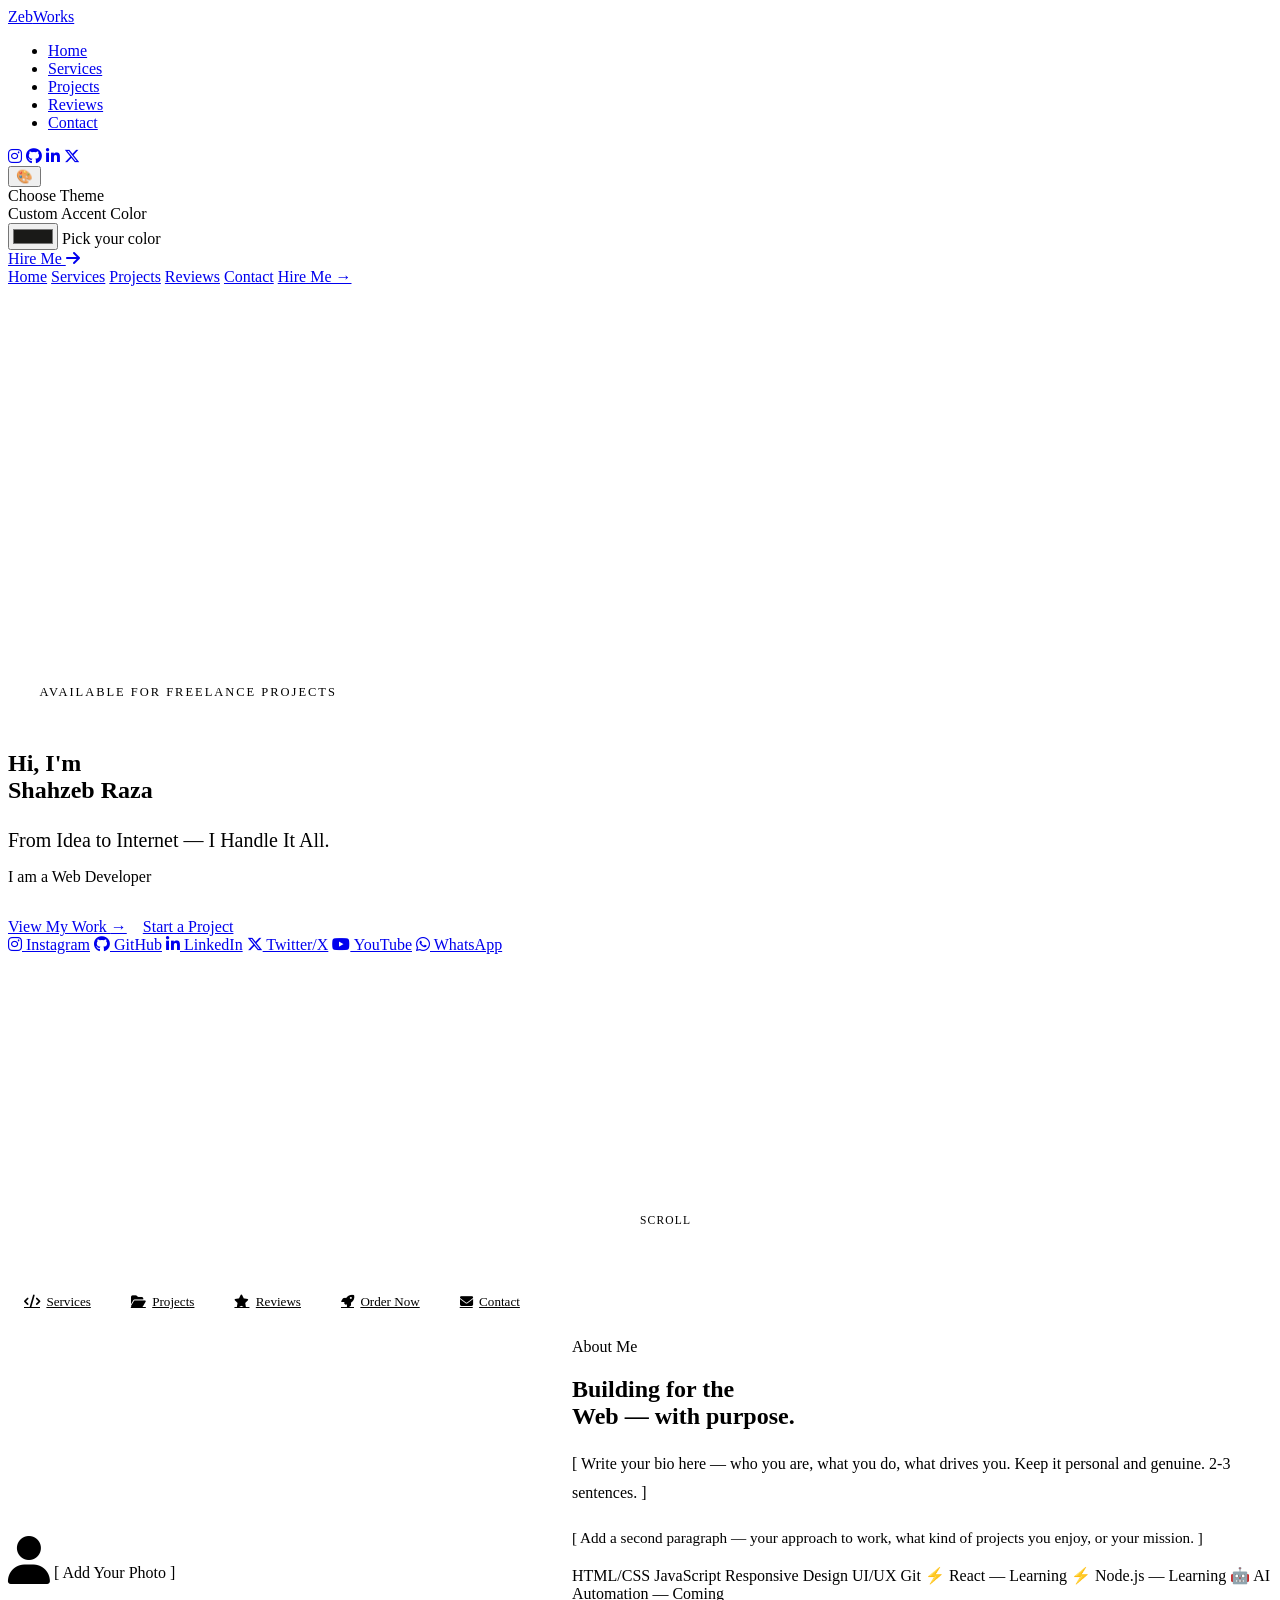
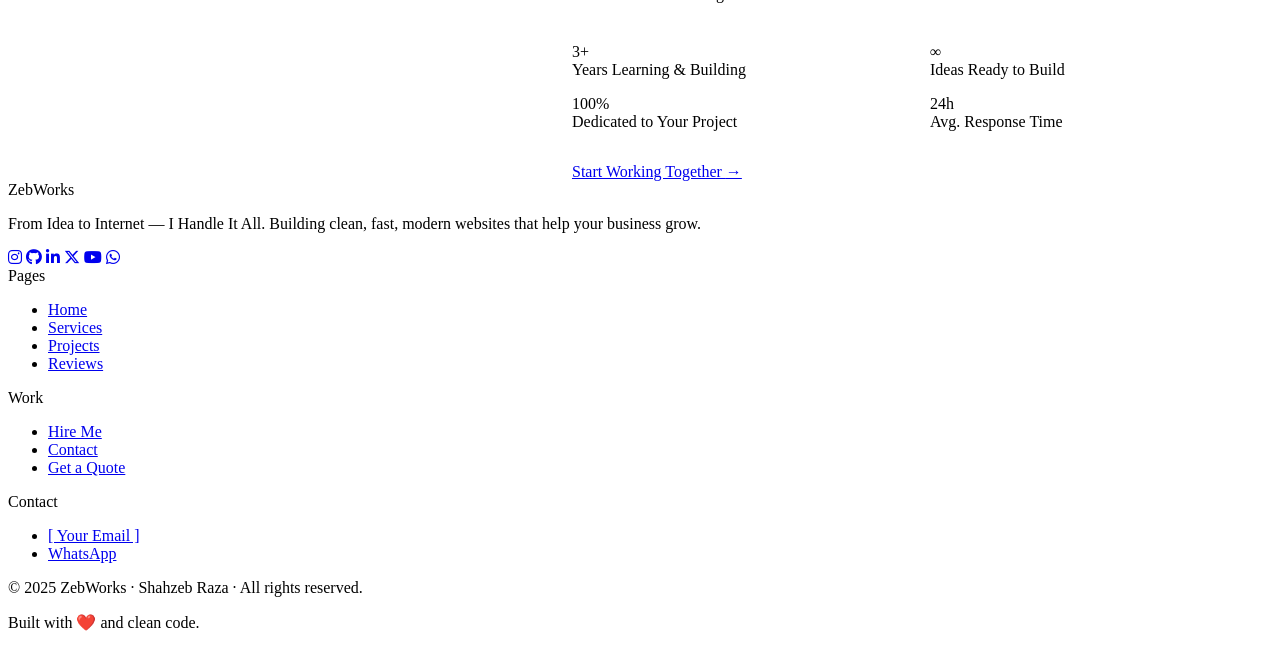
==== index.html @ 0be6f3cd "Add files via upload" ====
<!DOCTYPE html>
<html lang="en" data-theme="slate">
<head>
<meta charset="UTF-8">
<meta name="viewport" content="width=device-width, initial-scale=1.0">
<title>ZebWorks — From Idea to Internet, I Handle It All</title>
<meta name="description" content="Shahzeb Raza — Web Developer based in India. Building clean, modern websites that convert. Available for freelance projects.">
<meta property="og:title" content="ZebWorks — Shahzeb Raza">
<meta property="og:description" content="From Idea to Internet — I Handle It All.">
<meta property="og:type" content="website">
<link rel="icon" href="assets/favicon.ico">
<link rel="stylesheet" href="css/style.css">
<link rel="stylesheet" href="css/components.css">
<!-- Icons -->
<link rel="stylesheet" href="https://cdnjs.cloudflare.com/ajax/libs/font-awesome/6.5.0/css/all.min.css">
<style>
/* ── INDEX-SPECIFIC ── */
.hero {
  min-height: 100vh;
  display: flex;
  align-items: center;
  padding-top: 5rem;
  position: relative;
  overflow: hidden;
}

/* Background mesh */
.hero-mesh {
  position: absolute;
  inset: 0;
  pointer-events: none;
  z-index: 0;
}
.hero-mesh::before {
  content: '';
  position: absolute;
  top: -20%;
  right: -10%;
  width: 60vw;
  height: 60vw;
  border-radius: 50%;
  background: radial-gradient(circle, rgba(var(--accent-rgb),0.08) 0%, transparent 70%);
  animation: float-orb 8s ease-in-out infinite;
}
.hero-mesh::after {
  content: '';
  position: absolute;
  bottom: -10%;
  left: -5%;
  width: 40vw;
  height: 40vw;
  border-radius: 50%;
  background: radial-gradient(circle, rgba(var(--accent-rgb),0.05) 0%, transparent 70%);
  animation: float-orb 11s ease-in-out infinite reverse;
}
@keyframes float-orb {
  0%,100% { transform: translate(0,0) scale(1); }
  50% { transform: translate(2%, 3%) scale(1.05); }
}

.hero-content {
  position: relative;
  z-index: 1;
  max-width: 820px;
}

.hero-eyebrow {
  display: inline-flex;
  align-items: center;
  gap: 0.6rem;
  font-size: 0.78rem;
  font-weight: 500;
  letter-spacing: 0.16em;
  text-transform: uppercase;
  color: var(--accent);
  margin-bottom: 1.5rem;
  padding: 0.4rem 1rem;
  border: 1px solid rgba(var(--accent-rgb),0.2);
  border-radius: 99px;
  background: rgba(var(--accent-rgb),0.05);
  animation: fadeSlideDown 0.7s cubic-bezier(0.4,0,0.2,1) both;
}

.hero-eyebrow-dot {
  width: 6px; height: 6px;
  border-radius: 50%;
  background: var(--accent);
  animation: blink-dot 2s ease-in-out infinite;
}

@keyframes blink-dot {
  0%,100% { opacity: 1; }
  50% { opacity: 0.3; }
}

.hero h1 {
  animation: fadeSlideUp 0.8s cubic-bezier(0.4,0,0.2,1) 0.1s both;
}

.hero-name-accent { color: var(--accent); }

.hero-tagline {
  font-size: clamp(1rem, 2.5vw, 1.25rem);
  color: var(--text2);
  font-weight: 300;
  margin-top: 1.25rem;
  margin-bottom: 0.75rem;
  animation: fadeSlideUp 0.8s cubic-bezier(0.4,0,0.2,1) 0.2s both;
  max-width: 560px;
  line-height: 1.6;
}

.hero-role-wrap {
  animation: fadeSlideUp 0.8s cubic-bezier(0.4,0,0.2,1) 0.3s both;
  margin-bottom: 2rem;
}

.hero-ctas {
  display: flex;
  gap: 1rem;
  flex-wrap: wrap;
  animation: fadeSlideUp 0.8s cubic-bezier(0.4,0,0.2,1) 0.4s both;
}

@keyframes fadeSlideUp {
  from { opacity: 0; transform: translateY(24px); }
  to   { opacity: 1; transform: translateY(0); }
}
@keyframes fadeSlideDown {
  from { opacity: 0; transform: translateY(-16px); }
  to   { opacity: 1; transform: translateY(0); }
}

/* Scroll hint */
.scroll-hint {
  position: absolute;
  bottom: 2.5rem;
  left: 50%;
  transform: translateX(-50%);
  display: flex;
  flex-direction: column;
  align-items: center;
  gap: 0.5rem;
  color: var(--muted);
  font-size: 0.72rem;
  letter-spacing: 0.1em;
  text-transform: uppercase;
  animation: fadeSlideUp 1s 0.8s both;
}
.scroll-line {
  width: 1px;
  height: 40px;
  background: linear-gradient(to bottom, var(--accent), transparent);
  animation: scroll-line 1.5s ease-in-out infinite;
}
@keyframes scroll-line {
  0%   { transform: scaleY(0); transform-origin: top; }
  50%  { transform: scaleY(1); transform-origin: top; }
  100% { transform: scaleY(0); transform-origin: bottom; }
}

/* About grid */
.about-grid {
  display: grid;
  grid-template-columns: 1fr 1.4fr;
  gap: 4rem;
  align-items: center;
}

.about-stats {
  display: grid;
  grid-template-columns: repeat(2, 1fr);
  gap: 1rem;
  margin-top: 2.5rem;
}

/* Quick nav strip */
.quick-links-strip {
  background: var(--bg2);
  border-top: 1px solid var(--border);
  border-bottom: 1px solid var(--border);
  padding: 1.25rem 0;
  overflow-x: auto;
}

.quick-links-inner {
  display: flex;
  gap: 0.5rem;
  align-items: center;
}

.quick-link {
  display: inline-flex;
  align-items: center;
  gap: 0.4rem;
  padding: 0.5rem 1rem;
  border-radius: 99px;
  font-size: 0.82rem;
  color: var(--text2);
  border: 1px solid var(--border);
  background: var(--card);
  white-space: nowrap;
  transition: all var(--transition);
}
.quick-link:hover {
  color: var(--accent);
  border-color: rgba(var(--accent-rgb),0.3);
  background: var(--tag-bg);
}

@media (max-width: 768px) {
  .about-grid { grid-template-columns: 1fr; }
  .about-stats { grid-template-columns: repeat(2,1fr); }
  .hero-ctas { flex-direction: column; }
}
</style>
</head>
<body>

<!-- ═══════════ NAVBAR ═══════════ -->
<nav class="navbar" id="navbar">
  <div class="container nav-inner">
    <a href="index.html" class="nav-logo">Zeb<span>Works</span></a>

    <ul class="nav-links">
      <li><a href="index.html" class="active">Home</a></li>
      <li><a href="services.html">Services</a></li>
      <li><a href="projects.html">Projects</a></li>
      <li><a href="reviews.html">Reviews</a></li>
      <li><a href="contact.html">Contact</a></li>
    </ul>

    <div class="nav-right">
      <div class="nav-socials">
        <!-- ⚠️ Replace # with your actual links -->
        <a href="#" class="nav-social-link" title="Instagram" target="_blank"><i class="fab fa-instagram"></i></a>
        <a href="#" class="nav-social-link" title="GitHub" target="_blank"><i class="fab fa-github"></i></a>
        <a href="#" class="nav-social-link" title="LinkedIn" target="_blank"><i class="fab fa-linkedin-in"></i></a>
        <a href="#" class="nav-social-link" title="Twitter/X" target="_blank"><i class="fab fa-x-twitter"></i></a>
      </div>

      <!-- Theme switcher -->
      <div class="theme-wrap">
        <button class="theme-btn" id="themeBtn" title="Change theme">🎨</button>
        <div class="theme-panel" id="themePanel">
          <div class="theme-panel-title">Choose Theme</div>
          <div class="theme-swatches">
            <div class="swatch active" data-t="slate" title="Slate Light"></div>
            <div class="swatch" data-t="neon-purple" title="Neon Purple"></div>
            <div class="swatch" data-t="cyber-green" title="Cyber Green"></div>
            <div class="swatch" data-t="solar-gold" title="Solar Gold"></div>
            <div class="swatch" data-t="rose-noir" title="Rose Noir"></div>
          </div>
          <div class="custom-color-section">
            <span class="custom-color-label">Custom Accent Color</span>
            <div class="color-inputs">
              <input type="color" class="color-picker" id="accentPicker" value="#1a1a18">
              <span class="color-picker-label">Pick your color</span>
            </div>
          </div>
        </div>
      </div>

      <a href="order.html" class="btn-hire">Hire Me <i class="fas fa-arrow-right"></i></a>

      <!-- Mobile toggle -->
      <div class="nav-toggle" id="navToggle">
        <span></span><span></span><span></span>
      </div>
    </div>
  </div>
</nav>

<!-- Mobile Drawer -->
<div class="nav-drawer" id="navDrawer">
  <a href="index.html">Home</a>
  <a href="services.html">Services</a>
  <a href="projects.html">Projects</a>
  <a href="reviews.html">Reviews</a>
  <a href="contact.html">Contact</a>
  <a href="order.html">Hire Me →</a>
</div>

<!-- ═══════════ HERO ═══════════ -->
<section class="hero page-wrap">
  <div class="hero-mesh"></div>
  <div class="container">
    <div class="hero-content">

      <div class="hero-eyebrow">
        <span class="hero-eyebrow-dot"></span>
        Available for Freelance Projects
      </div>

      <h1 class="display">
        Hi, I'm<br>
        <span class="hero-name-accent">Shahzeb</span> Raza
      </h1>

      <p class="hero-tagline">From Idea to Internet — I Handle It All.</p>

      <div class="hero-role-wrap">
        <div class="hero-role">
          <span>I am a</span>
          <span class="role-cycling" id="roleCycler">Web Developer</span>
        </div>
      </div>

      <div class="hero-ctas">
        <a href="projects.html" class="btn btn-primary">View My Work <span class="arrow">→</span></a>
        <a href="order.html" class="btn btn-outline">Start a Project</a>
      </div>

      <!-- Social pills -->
      <div class="hero-socials">
        <a href="#" class="hero-social" target="_blank"><i class="fab fa-instagram"></i> Instagram</a>
        <a href="#" class="hero-social" target="_blank"><i class="fab fa-github"></i> GitHub</a>
        <a href="#" class="hero-social" target="_blank"><i class="fab fa-linkedin-in"></i> LinkedIn</a>
        <a href="#" class="hero-social" target="_blank"><i class="fab fa-x-twitter"></i> Twitter/X</a>
        <a href="#" class="hero-social" target="_blank"><i class="fab fa-youtube"></i> YouTube</a>
        <a href="https://wa.me/[YOUR_WHATSAPP]" class="hero-social" target="_blank"><i class="fab fa-whatsapp"></i> WhatsApp</a>
      </div>
    </div>
  </div>

  <div class="scroll-hint">
    <div class="scroll-line"></div>
    Scroll
  </div>
</section>

<!-- Quick nav strip -->
<div class="quick-links-strip">
  <div class="container">
    <div class="quick-links-inner">
      <a href="services.html" class="quick-link"><i class="fas fa-code"></i> Services</a>
      <a href="projects.html" class="quick-link"><i class="fas fa-folder-open"></i> Projects</a>
      <a href="reviews.html" class="quick-link"><i class="fas fa-star"></i> Reviews</a>
      <a href="order.html" class="quick-link"><i class="fas fa-rocket"></i> Order Now</a>
      <a href="contact.html" class="quick-link"><i class="fas fa-envelope"></i> Contact</a>
    </div>
  </div>
</div>

<!-- ═══════════ ABOUT ═══════════ -->
<section class="section" id="about">
  <div class="container">
    <div class="about-grid">

      <!-- Photo -->
      <div class="reveal">
        <div class="about-photo-wrap">
          <!-- ⚠️ Replace with your actual photo: <img src="assets/photo.jpg" alt="Shahzeb Raza"> -->
          <div class="about-photo-placeholder">
            <i class="fas fa-user" style="font-size:3rem;color:var(--muted);"></i>
            <span class="placeholder">[ Add Your Photo ]</span>
          </div>
        </div>
      </div>

      <!-- Content -->
      <div>
        <div class="section-label reveal">About Me</div>

        <h2 class="heading-xl reveal reveal-d1">
          Building for the<br>Web — <span style="color:var(--accent)">with purpose.</span>
        </h2>

        <p class="reveal reveal-d2" style="margin-top:1.25rem;font-size:1rem;line-height:1.8;">
          <!-- ⚠️ Replace with your actual bio -->
          <span class="placeholder">[ Write your bio here — who you are, what you do, what drives you. Keep it personal and genuine. 2-3 sentences. ]</span>
        </p>

        <p class="reveal reveal-d3" style="margin-top:1rem;font-size:0.95rem;line-height:1.8;">
          <span class="placeholder">[ Add a second paragraph — your approach to work, what kind of projects you enjoy, or your mission. ]</span>
        </p>

        <!-- Skills -->
        <div class="skills-wrap reveal reveal-d4">
          <span class="tag">HTML/CSS</span>
          <span class="tag">JavaScript</span>
          <span class="tag">Responsive Design</span>
          <span class="tag">UI/UX</span>
          <span class="tag">Git</span>
          <span class="tag tag-coming-soon">⚡ React — Learning</span>
          <span class="tag tag-coming-soon">⚡ Node.js — Learning</span>
          <span class="tag tag-coming-soon">🤖 AI Automation — Coming</span>
        </div>

        <!-- Stats -->
        <div class="about-stats reveal reveal-d5">
          <div class="stat-card">
            <div class="stat-number">3+</div>
            <div class="stat-label">Years Learning & Building</div>
          </div>
          <div class="stat-card">
            <div class="stat-number">∞</div>
            <div class="stat-label">Ideas Ready to Build</div>
          </div>
          <div class="stat-card">
            <div class="stat-number">100%</div>
            <div class="stat-label">Dedicated to Your Project</div>
          </div>
          <div class="stat-card">
            <div class="stat-number">24h</div>
            <div class="stat-label">Avg. Response Time</div>
          </div>
        </div>

        <div style="margin-top:2rem;" class="reveal">
          <a href="order.html" class="btn btn-primary">Start Working Together <span class="arrow">→</span></a>
        </div>
      </div>
    </div>
  </div>
</section>

<!-- ═══════════ FOOTER ═══════════ -->
<footer class="footer">
  <div class="container">
    <div class="footer-grid">
      <div>
        <div class="footer-brand-name">Zeb<span>Works</span></div>
        <p class="footer-desc">From Idea to Internet — I Handle It All. Building clean, fast, modern websites that help your business grow.</p>
        <div class="footer-socials">
          <a href="#" class="footer-social" target="_blank" title="Instagram"><i class="fab fa-instagram"></i></a>
          <a href="#" class="footer-social" target="_blank" title="GitHub"><i class="fab fa-github"></i></a>
          <a href="#" class="footer-social" target="_blank" title="LinkedIn"><i class="fab fa-linkedin-in"></i></a>
          <a href="#" class="footer-social" target="_blank" title="Twitter/X"><i class="fab fa-x-twitter"></i></a>
          <a href="#" class="footer-social" target="_blank" title="YouTube"><i class="fab fa-youtube"></i></a>
          <a href="https://wa.me/[YOUR_WHATSAPP]" class="footer-social" target="_blank" title="WhatsApp"><i class="fab fa-whatsapp"></i></a>
        </div>
      </div>
      <div>
        <div class="footer-col-title">Pages</div>
        <ul class="footer-links">
          <li><a href="index.html">Home</a></li>
          <li><a href="services.html">Services</a></li>
          <li><a href="projects.html">Projects</a></li>
          <li><a href="reviews.html">Reviews</a></li>
        </ul>
      </div>
      <div>
        <div class="footer-col-title">Work</div>
        <ul class="footer-links">
          <li><a href="order.html">Hire Me</a></li>
          <li><a href="contact.html">Contact</a></li>
          <li><a href="order.html">Get a Quote</a></li>
        </ul>
      </div>
      <div>
        <div class="footer-col-title">Contact</div>
        <ul class="footer-links">
          <!-- ⚠️ Replace placeholders -->
          <li><a href="mailto:[YOUR_EMAIL]">[ Your Email ]</a></li>
          <li><a href="https://wa.me/[YOUR_WHATSAPP]" target="_blank">WhatsApp</a></li>
        </ul>
      </div>
    </div>
    <div class="footer-bottom">
      <p class="footer-copy">© 2025 ZebWorks · Shahzeb Raza · All rights reserved.</p>
      <p class="footer-copy">Built with ❤️ and clean code.</p>
    </div>
  </div>
</footer>

<script src="js/theme.js"></script>
</body>
</html>
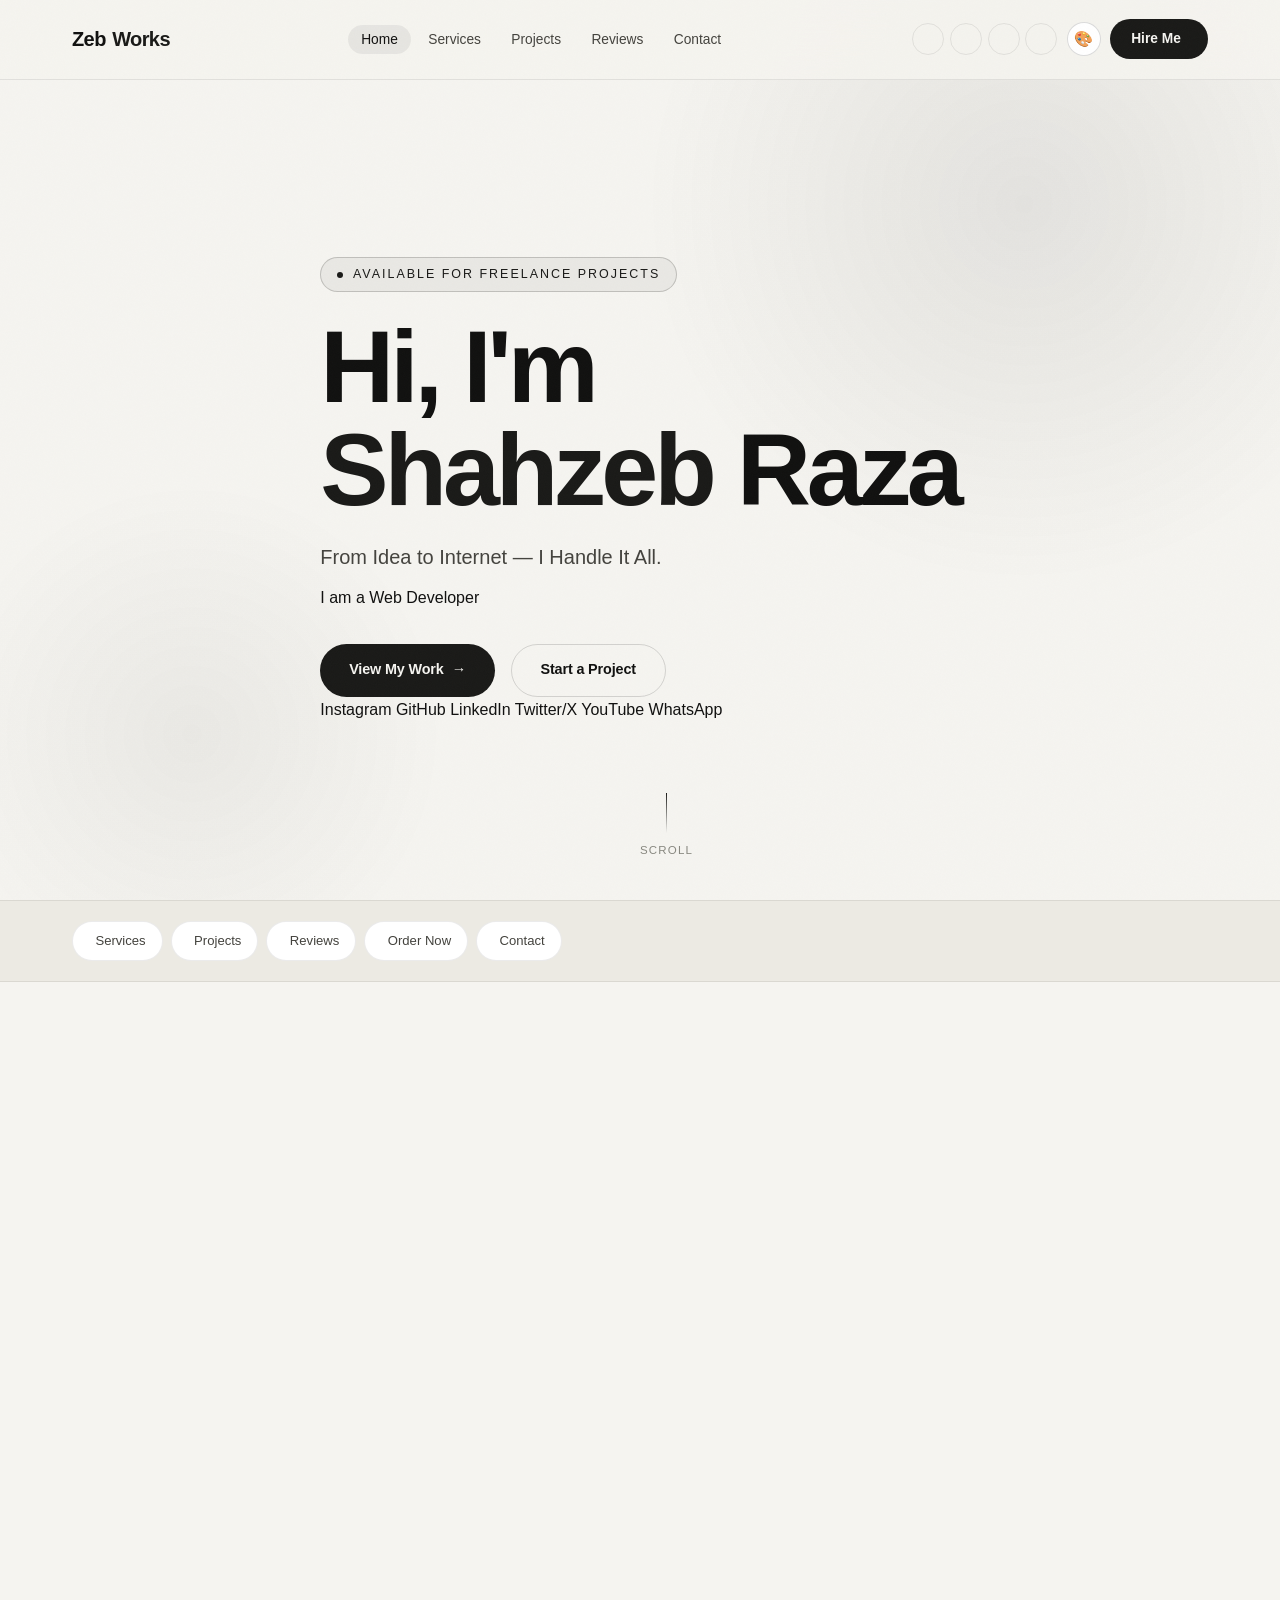
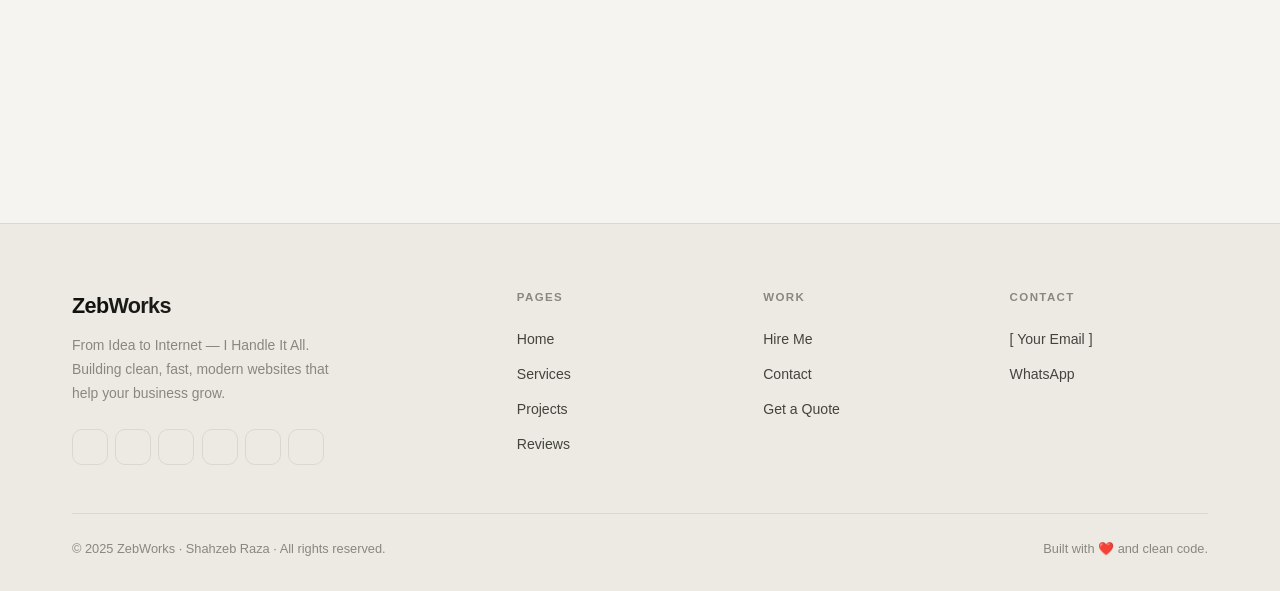
==== commit dcf1fb20: "changed css file name" ====
--- a/index.html
+++ b/index.html
@@ -12,7 +12,7 @@
 <link rel="stylesheet" href="css/style.css">
 <link rel="stylesheet" href="css/components.css">
 <!-- Icons -->
-<link rel="stylesheet" href="https://cdnjs.cloudflare.com/ajax/libs/font-awesome/6.5.0/css/all.min.css">
+<link rel="stylesheet" href="style.css">
 <style>
 /* ── INDEX-SPECIFIC ── */
 .hero {
--- a/style.css
+++ b/style.css
@@ -0,0 +1,365 @@
+@import url('https://fonts.googleapis.com/css2?family=Syne:wght@400;600;700;800&family=DM+Sans:ital,wght@0,300;0,400;0,500;1,300&display=swap');
+
+/* ============================================================
+   THEME SYSTEM
+   ============================================================ */
+:root {
+  --bg:#f5f4f0; --bg2:#eceae3; --bg3:#e2e0d8; --card:#ffffff;
+  --border:rgba(0,0,0,0.08); --border2:rgba(0,0,0,0.14);
+  --text:#111110; --text2:#44433e; --muted:#888880;
+  --accent:#1a1a18; --accent2:#3d3d38; --accent-rgb:26,26,24;
+  --glow:rgba(26,26,24,0.12); --tag-bg:rgba(0,0,0,0.06);
+  --nav-bg:rgba(245,244,240,0.88); --star:#e8a020;
+  --font-head:'Syne',sans-serif; --font-body:'DM Sans',sans-serif;
+  --radius:14px; --radius-lg:24px;
+  --transition:0.35s cubic-bezier(0.4,0,0.2,1);
+}
+[data-theme="neon-purple"]{
+  --bg:#08080f;--bg2:#0f0f1a;--bg3:#141422;--card:#111121;
+  --border:rgba(160,120,255,0.1);--border2:rgba(160,120,255,0.2);
+  --text:#f0eeff;--text2:#b8b0d8;--muted:#6860a0;
+  --accent:#a078ff;--accent2:#c8a0ff;--accent-rgb:160,120,255;
+  --glow:rgba(160,120,255,0.22);--tag-bg:rgba(160,120,255,0.1);
+  --nav-bg:rgba(8,8,15,0.88);
+}
+[data-theme="cyber-green"]{
+  --bg:#030d09;--bg2:#061409;--bg3:#0a1e10;--card:#081a0e;
+  --border:rgba(0,220,120,0.1);--border2:rgba(0,220,120,0.2);
+  --text:#e0fff0;--text2:#90d8b0;--muted:#407858;
+  --accent:#00dc78;--accent2:#00ffaa;--accent-rgb:0,220,120;
+  --glow:rgba(0,220,120,0.18);--tag-bg:rgba(0,220,120,0.08);
+  --nav-bg:rgba(3,13,9,0.9);
+}
+[data-theme="solar-gold"]{
+  --bg:#0d0800;--bg2:#160f00;--bg3:#1e1500;--card:#1a1000;
+  --border:rgba(255,175,0,0.1);--border2:rgba(255,175,0,0.2);
+  --text:#fff8e0;--text2:#d8c080;--muted:#806838;
+  --accent:#ffaf00;--accent2:#ffd060;--accent-rgb:255,175,0;
+  --glow:rgba(255,175,0,0.18);--tag-bg:rgba(255,175,0,0.08);
+  --nav-bg:rgba(13,8,0,0.9);
+}
+[data-theme="rose-noir"]{
+  --bg:#0d0008;--bg2:#160010;--bg3:#1e0018;--card:#180010;
+  --border:rgba(255,60,160,0.1);--border2:rgba(255,60,160,0.2);
+  --text:#ffe8f8;--text2:#d890c0;--muted:#804870;
+  --accent:#ff3ca0;--accent2:#ff80c8;--accent-rgb:255,60,160;
+  --glow:rgba(255,60,160,0.18);--tag-bg:rgba(255,60,160,0.08);
+  --nav-bg:rgba(13,0,8,0.9);
+}
+
+/* ============================================================
+   RESET
+   ============================================================ */
+*,*::before,*::after{box-sizing:border-box;margin:0;padding:0;}
+html{scroll-behavior:smooth;}
+body{
+  font-family:var(--font-body);
+  background:var(--bg);color:var(--text);
+  line-height:1.65;overflow-x:hidden;
+  transition:background var(--transition),color var(--transition);
+}
+::selection{background:rgba(var(--accent-rgb),0.22);color:var(--text);}
+::-webkit-scrollbar{width:5px;}
+::-webkit-scrollbar-track{background:var(--bg2);}
+::-webkit-scrollbar-thumb{background:var(--accent);border-radius:99px;}
+a{text-decoration:none;color:inherit;}
+img{max-width:100%;display:block;}
+
+/* ============================================================
+   TYPOGRAPHY
+   ============================================================ */
+h1,h2,h3,h4,h5{
+  font-family:var(--font-head);font-weight:700;
+  line-height:1.12;letter-spacing:-0.025em;color:var(--text);
+}
+.display{
+  font-size:clamp(3.2rem,8vw,7.5rem);
+  font-weight:800;line-height:1.0;letter-spacing:-0.04em;
+}
+.heading-xl{font-size:clamp(2rem,5vw,4rem);}
+.heading-lg{font-size:clamp(1.5rem,3vw,2.5rem);}
+.heading-md{font-size:clamp(1.1rem,2vw,1.6rem);}
+p{color:var(--text2);font-weight:300;}
+
+/* ============================================================
+   LAYOUT
+   ============================================================ */
+.container{max-width:1200px;margin:0 auto;padding:0 2rem;}
+.section{padding:7rem 0;position:relative;}
+.section-label{
+  font-size:0.7rem;font-weight:500;letter-spacing:0.2em;
+  text-transform:uppercase;color:var(--accent);
+  margin-bottom:1rem;display:flex;align-items:center;gap:0.75rem;
+}
+.section-label::before{
+  content:'';width:2rem;height:1px;background:var(--accent);flex-shrink:0;
+}
+.grid-2{display:grid;grid-template-columns:repeat(2,1fr);gap:1.5rem;}
+.grid-3{display:grid;grid-template-columns:repeat(3,1fr);gap:1.5rem;}
+.grid-4{display:grid;grid-template-columns:repeat(4,1fr);gap:1.5rem;}
+
+/* ============================================================
+   NAVBAR
+   ============================================================ */
+.navbar{
+  position:fixed;top:0;left:0;right:0;z-index:1000;
+  padding:1.2rem 0;
+  background:var(--nav-bg);
+  backdrop-filter:blur(20px) saturate(180%);
+  -webkit-backdrop-filter:blur(20px) saturate(180%);
+  border-bottom:1px solid var(--border);
+  transition:all var(--transition);
+}
+.navbar.scrolled{padding:0.85rem 0;box-shadow:0 4px 40px rgba(0,0,0,0.07);}
+.nav-inner{display:flex;align-items:center;justify-content:space-between;gap:1.5rem;}
+.nav-logo{
+  font-family:var(--font-head);font-weight:800;font-size:1.25rem;
+  letter-spacing:-0.03em;display:flex;align-items:center;gap:0.4rem;
+}
+.nav-logo span{color:var(--accent);}
+.nav-links{display:flex;align-items:center;gap:0.2rem;list-style:none;}
+.nav-links a{
+  font-size:0.86rem;color:var(--text2);padding:0.45rem 0.85rem;
+  border-radius:99px;transition:all var(--transition);
+}
+.nav-links a:hover,.nav-links a.active{
+  color:var(--text);background:var(--tag-bg);
+}
+.nav-right{display:flex;align-items:center;gap:0.6rem;}
+.nav-socials{display:flex;align-items:center;gap:0.35rem;}
+.nav-social-link{
+  width:32px;height:32px;border-radius:99px;
+  border:1px solid var(--border);
+  display:flex;align-items:center;justify-content:center;
+  color:var(--muted);font-size:0.82rem;transition:all var(--transition);
+}
+.nav-social-link:hover{
+  border-color:var(--accent);color:var(--accent);
+  background:var(--tag-bg);transform:translateY(-2px);
+}
+
+/* Theme button + panel */
+.theme-wrap{position:relative;}
+.theme-btn{
+  width:34px;height:34px;border-radius:99px;
+  border:1px solid var(--border2);background:var(--card);
+  color:var(--text2);cursor:pointer;
+  display:flex;align-items:center;justify-content:center;
+  font-size:0.95rem;transition:all var(--transition);
+}
+.theme-btn:hover{border-color:var(--accent);color:var(--accent);transform:rotate(25deg);}
+.theme-panel{
+  position:absolute;top:calc(100% + 0.7rem);right:0;
+  background:var(--card);border:1px solid var(--border2);
+  border-radius:var(--radius);padding:1.2rem;width:260px;
+  box-shadow:0 20px 60px rgba(0,0,0,0.12);
+  opacity:0;visibility:hidden;transform:translateY(-8px);
+  transition:all 0.25s cubic-bezier(0.4,0,0.2,1);z-index:999;
+}
+.theme-panel.open{opacity:1;visibility:visible;transform:translateY(0);}
+.theme-panel-title{
+  font-size:0.7rem;font-weight:500;letter-spacing:0.14em;
+  text-transform:uppercase;color:var(--muted);margin-bottom:0.85rem;
+}
+.theme-swatches{display:flex;gap:0.5rem;margin-bottom:1rem;flex-wrap:wrap;}
+.swatch{
+  width:34px;height:34px;border-radius:99px;
+  border:2.5px solid transparent;cursor:pointer;
+  transition:all 0.2s;
+}
+.swatch:hover,.swatch.active{border-color:var(--text);transform:scale(1.12);}
+.swatch[data-t="slate"]{background:linear-gradient(135deg,#f5f4f0 50%,#1a1a18 50%);}
+.swatch[data-t="neon-purple"]{background:linear-gradient(135deg,#08080f 50%,#a078ff 50%);}
+.swatch[data-t="cyber-green"]{background:linear-gradient(135deg,#030d09 50%,#00dc78 50%);}
+.swatch[data-t="solar-gold"]{background:linear-gradient(135deg,#0d0800 50%,#ffaf00 50%);}
+.swatch[data-t="rose-noir"]{background:linear-gradient(135deg,#0d0008 50%,#ff3ca0 50%);}
+.custom-color-label{font-size:0.78rem;color:var(--muted);margin-bottom:0.5rem;display:block;}
+.color-inputs{display:flex;align-items:center;gap:0.6rem;}
+.color-picker{
+  width:38px;height:34px;border:1px solid var(--border2);
+  border-radius:8px;background:none;cursor:pointer;padding:2px;
+}
+.color-picker-label{font-size:0.82rem;color:var(--text2);}
+
+/* Hire me */
+.btn-hire{
+  font-family:var(--font-head);font-size:0.86rem;font-weight:600;
+  padding:0.55rem 1.3rem;border-radius:99px;
+  background:var(--accent);color:var(--bg);border:none;cursor:pointer;
+  transition:all var(--transition);white-space:nowrap;
+  display:inline-flex;align-items:center;gap:0.4rem;
+}
+.btn-hire:hover{transform:translateY(-2px);box-shadow:0 8px 28px var(--glow);}
+
+/* Mobile nav */
+.nav-toggle{display:none;flex-direction:column;gap:5px;cursor:pointer;padding:4px;}
+.nav-toggle span{width:22px;height:2px;background:var(--text);border-radius:2px;transition:all 0.3s;}
+.nav-drawer{
+  position:fixed;inset:0;z-index:998;background:var(--bg);
+  padding:6rem 2rem 2rem;display:flex;flex-direction:column;gap:0.5rem;
+  transform:translateX(100%);transition:transform 0.4s cubic-bezier(0.4,0,0.2,1);
+}
+.nav-drawer.open{transform:translateX(0);}
+.nav-drawer a{
+  font-family:var(--font-head);font-size:2rem;font-weight:700;
+  color:var(--text);padding:0.5rem 0;border-bottom:1px solid var(--border);
+  transition:color 0.2s;
+}
+.nav-drawer a:hover{color:var(--accent);}
+
+/* ============================================================
+   BUTTONS
+   ============================================================ */
+.btn{
+  display:inline-flex;align-items:center;gap:0.5rem;
+  font-family:var(--font-head);font-size:0.9rem;font-weight:600;
+  padding:0.85rem 1.8rem;border-radius:99px;border:none;
+  cursor:pointer;transition:all var(--transition);letter-spacing:-0.01em;
+}
+.btn-primary{background:var(--accent);color:var(--bg);}
+.btn-primary:hover{transform:translateY(-3px);box-shadow:0 12px 40px var(--glow);}
+.btn-outline{background:transparent;color:var(--text);border:1px solid var(--border2);}
+.btn-outline:hover{background:var(--tag-bg);border-color:var(--accent);color:var(--accent);transform:translateY(-2px);}
+.btn-ghost{background:transparent;color:var(--accent);padding-left:0;padding-right:0;}
+.btn-ghost .arrow{display:inline-block;transition:transform 0.2s;}
+.btn-ghost:hover .arrow{transform:translateX(5px);}
+
+/* ============================================================
+   CARDS
+   ============================================================ */
+.card{
+  background:var(--card);border:1px solid var(--border);
+  border-radius:var(--radius-lg);padding:2rem;
+  transition:all var(--transition);position:relative;overflow:hidden;
+}
+.card::before{
+  content:'';position:absolute;inset:0;
+  background:radial-gradient(circle at 50% 0%,rgba(var(--accent-rgb),0.06),transparent 65%);
+  opacity:0;transition:opacity var(--transition);
+}
+.card:hover{
+  border-color:var(--border2);transform:translateY(-5px);
+  box-shadow:0 20px 60px rgba(0,0,0,0.07),0 0 0 1px var(--border2);
+}
+.card:hover::before{opacity:1;}
+
+/* ============================================================
+   TAGS / BADGES
+   ============================================================ */
+.tag{
+  display:inline-flex;align-items:center;gap:0.35rem;
+  font-size:0.75rem;font-weight:500;padding:0.28rem 0.75rem;
+  border-radius:99px;background:var(--tag-bg);
+  color:var(--accent);border:1px solid rgba(var(--accent-rgb),0.15);
+}
+.tag-coming-soon{animation:pulse-badge 2s ease-in-out infinite;}
+@keyframes pulse-badge{0%,100%{opacity:1;}50%{opacity:0.55};}
+
+/* ============================================================
+   STARS
+   ============================================================ */
+.stars{display:flex;gap:2px;color:var(--star);font-size:0.9rem;}
+
+/* ============================================================
+   PLACEHOLDER SYSTEM
+   ============================================================ */
+.placeholder{
+  background:repeating-linear-gradient(
+    -45deg,rgba(var(--accent-rgb),0.04),rgba(var(--accent-rgb),0.04) 4px,
+    transparent 4px,transparent 12px);
+  border:1.5px dashed rgba(var(--accent-rgb),0.28);
+  border-radius:8px;padding:0.3rem 0.65rem;
+  color:var(--muted);font-style:italic;font-size:0.87em;
+  cursor:pointer;transition:all 0.2s;display:inline-block;
+}
+.placeholder:hover{background:rgba(var(--accent-rgb),0.07);border-color:var(--accent);color:var(--accent);}
+.placeholder-block{
+  min-height:160px;display:flex;align-items:center;
+  justify-content:center;flex-direction:column;gap:0.6rem;
+  border-radius:var(--radius);
+  background:repeating-linear-gradient(
+    -45deg,rgba(var(--accent-rgb),0.03),rgba(var(--accent-rgb),0.03) 4px,
+    transparent 4px,transparent 12px);
+  border:1.5px dashed rgba(var(--accent-rgb),0.22);
+  color:var(--muted);font-size:0.9rem;
+}
+
+/* ============================================================
+   SCROLL REVEAL
+   ============================================================ */
+.reveal{
+  opacity:0;transform:translateY(28px);
+  transition:opacity 0.7s cubic-bezier(0.4,0,0.2,1),
+             transform 0.7s cubic-bezier(0.4,0,0.2,1);
+}
+.reveal.visible{opacity:1;transform:translateY(0);}
+.reveal-d1{transition-delay:0.1s;} .reveal-d2{transition-delay:0.2s;}
+.reveal-d3{transition-delay:0.3s;} .reveal-d4{transition-delay:0.4s;}
+.reveal-d5{transition-delay:0.5s;}
+
+/* Page enter */
+.page-wrap{animation:pageIn 0.5s cubic-bezier(0.4,0,0.2,1) both;}
+@keyframes pageIn{from{opacity:0;transform:translateY(20px);}to{opacity:1;transform:translateY(0);}}
+
+/* Noise texture overlay */
+body::after{
+  content:'';position:fixed;inset:0;pointer-events:none;z-index:9999;
+  opacity:0.022;
+  background-image:url("data:image/svg+xml,%3Csvg viewBox='0 0 256 256' xmlns='http://www.w3.org/2000/svg'%3E%3Cfilter id='n'%3E%3CfeTurbulence type='fractalNoise' baseFrequency='0.85' numOctaves='4' stitchTiles='stitch'/%3E%3C/filter%3E%3Crect width='100%25' height='100%25' filter='url(%23n)'/%3E%3C/svg%3E");
+  background-size:200px;
+}
+
+/* ============================================================
+   FOOTER
+   ============================================================ */
+.footer{background:var(--bg2);border-top:1px solid var(--border);padding:4rem 0 2rem;}
+.footer-grid{display:grid;grid-template-columns:2fr 1fr 1fr 1fr;gap:3rem;margin-bottom:3rem;}
+.footer-brand-name{font-family:var(--font-head);font-size:1.35rem;font-weight:800;letter-spacing:-0.03em;margin-bottom:0.7rem;}
+.footer-brand-name span{color:var(--accent);}
+.footer-desc{font-size:0.87rem;color:var(--muted);line-height:1.7;margin-bottom:1.5rem;max-width:280px;}
+.footer-socials{display:flex;gap:0.45rem;flex-wrap:wrap;}
+.footer-social{
+  width:36px;height:36px;border-radius:10px;border:1px solid var(--border);
+  display:flex;align-items:center;justify-content:center;
+  color:var(--muted);font-size:0.88rem;transition:all var(--transition);
+}
+.footer-social:hover{border-color:var(--accent);color:var(--accent);background:var(--tag-bg);transform:translateY(-3px);}
+.footer-col-title{
+  font-size:0.72rem;font-weight:700;letter-spacing:0.12em;
+  text-transform:uppercase;color:var(--muted);margin-bottom:1.2rem;
+}
+.footer-links{list-style:none;display:flex;flex-direction:column;gap:0.55rem;}
+.footer-links a{font-size:0.88rem;color:var(--text2);transition:color 0.2s;}
+.footer-links a:hover{color:var(--accent);}
+.footer-bottom{
+  border-top:1px solid var(--border);padding-top:1.5rem;
+  display:flex;align-items:center;justify-content:space-between;gap:1rem;
+}
+.footer-copy{font-size:0.8rem;color:var(--muted);}
+
+/* ============================================================
+   DIVIDER
+   ============================================================ */
+.divider{height:1px;background:var(--border);}
+
+/* ============================================================
+   RESPONSIVE
+   ============================================================ */
+@media(max-width:1024px){
+  .grid-4{grid-template-columns:repeat(2,1fr);}
+  .footer-grid{grid-template-columns:1fr 1fr;}
+}
+@media(max-width:768px){
+  .nav-links,.nav-socials{display:none;}
+  .nav-toggle{display:flex;}
+  .grid-2,.grid-3{grid-template-columns:1fr;}
+  .grid-4{grid-template-columns:repeat(2,1fr);}
+  .section{padding:5rem 0;}
+  .footer-grid{grid-template-columns:1fr;gap:2rem;}
+  .footer-bottom{flex-direction:column;text-align:center;}
+}
+@media(max-width:480px){
+  .container{padding:0 1.25rem;}
+  .grid-4{grid-template-columns:1fr;}
+  .display{font-size:2.8rem;}
+}
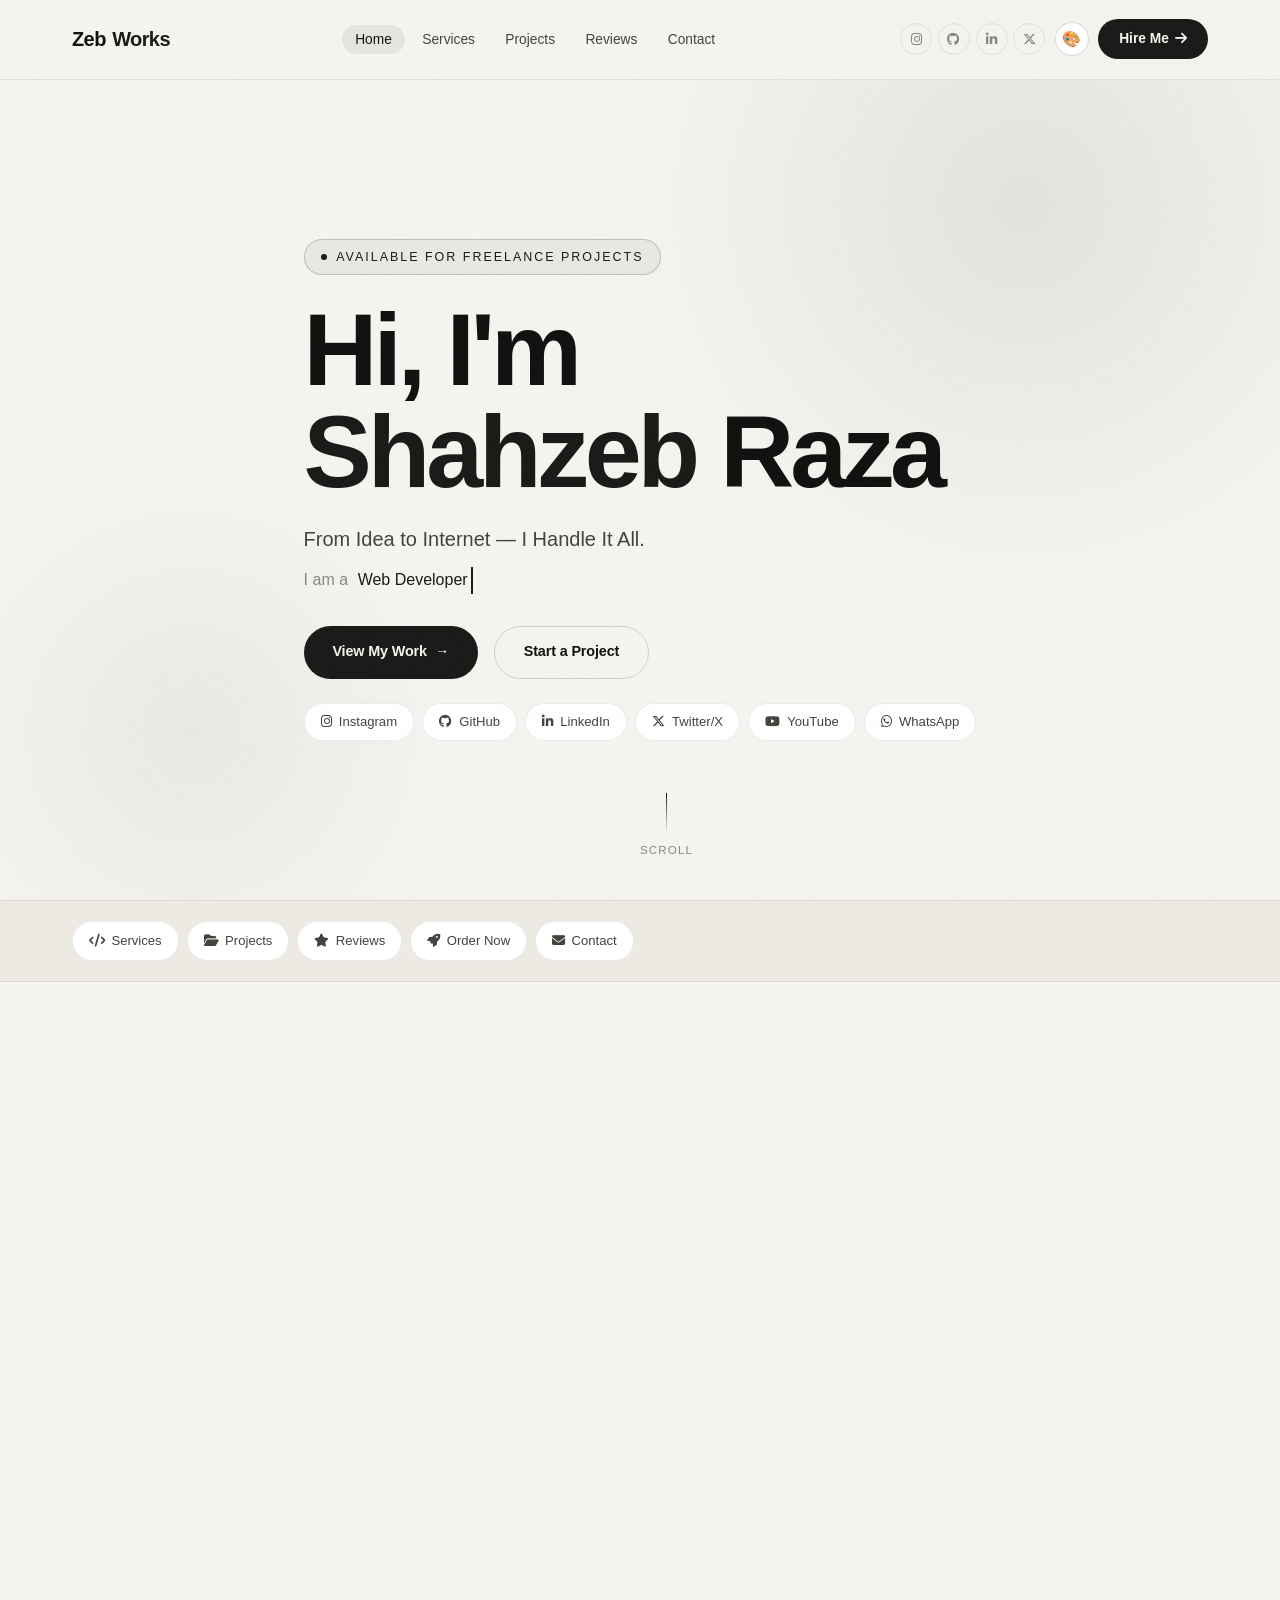
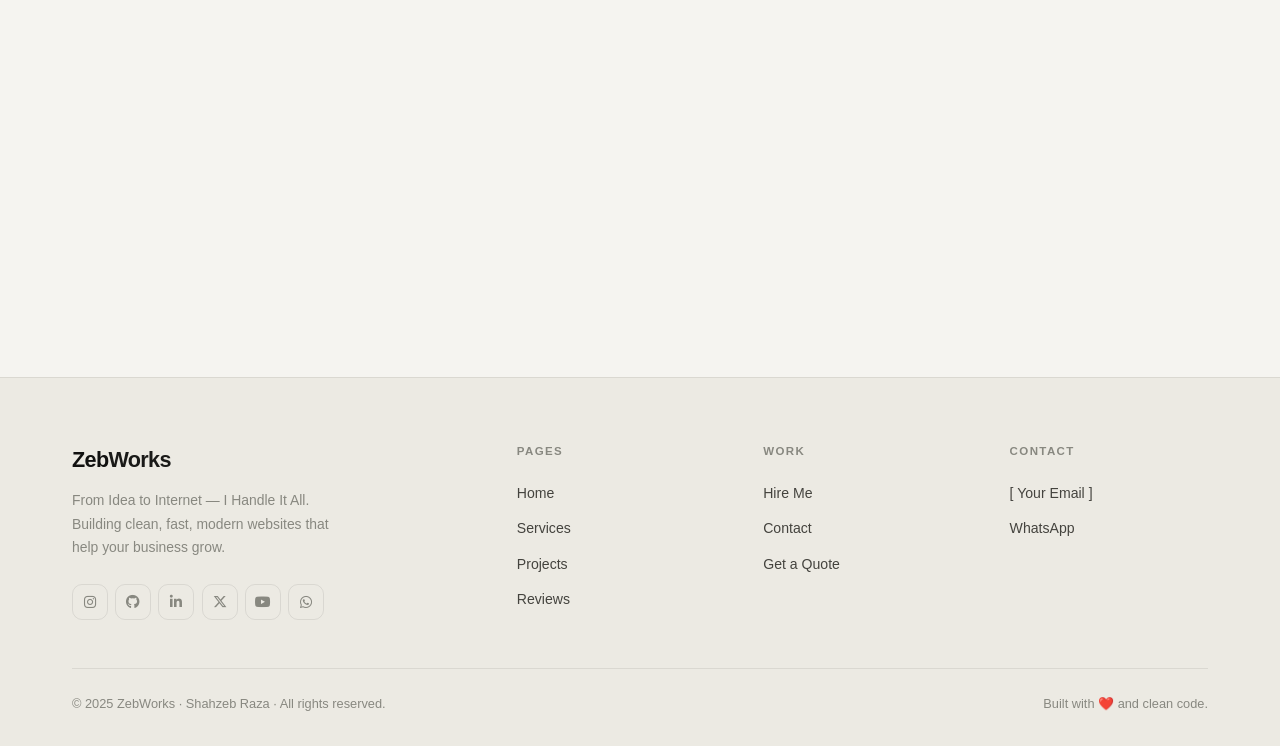
==== commit 271e1a4f: "changed css file name Updated stylesheet links and added Font Awesome." ====
--- a/index.html
+++ b/index.html
@@ -9,10 +9,10 @@
 <meta property="og:description" content="From Idea to Internet — I Handle It All.">
 <meta property="og:type" content="website">
 <link rel="icon" href="assets/favicon.ico">
-<link rel="stylesheet" href="css/style.css">
-<link rel="stylesheet" href="css/components.css">
+<link rel="stylesheet" href="style.css">
+<link rel="stylesheet" href="components.css">
 <!-- Icons -->
-<link rel="stylesheet" href="style.css">
+<link rel="stylesheet" href="https://cdnjs.cloudflare.com/ajax/libs/font-awesome/6.5.0/css/all.min.css">
 <style>
 /* ── INDEX-SPECIFIC ── */
 .hero {
--- a/components.css
+++ b/components.css
@@ -0,0 +1,381 @@
+/* ============================================================
+   COMPONENTS.CSS — ZebWorks
+   ============================================================ */
+
+/* ============================================================
+   STAT CARDS
+   ============================================================ */
+.stat-card{
+  padding:1.5rem;border-radius:var(--radius);
+  background:var(--card);border:1px solid var(--border);
+  text-align:center;transition:all var(--transition);
+}
+.stat-card:hover{transform:translateY(-4px);border-color:var(--border2);}
+.stat-number{
+  font-family:var(--font-head);font-size:2.5rem;font-weight:800;
+  color:var(--accent);letter-spacing:-0.04em;line-height:1;
+  margin-bottom:0.4rem;
+}
+.stat-label{font-size:0.82rem;color:var(--muted);font-weight:400;}
+
+/* ============================================================
+   SERVICE CARDS
+   ============================================================ */
+.service-card{
+  background:var(--card);border:1px solid var(--border);
+  border-radius:var(--radius-lg);padding:2rem;
+  transition:all var(--transition);position:relative;overflow:hidden;
+  cursor:default;
+}
+.service-card::after{
+  content:'';position:absolute;bottom:0;left:0;right:0;height:3px;
+  background:linear-gradient(90deg,var(--accent),var(--accent2));
+  transform:scaleX(0);transform-origin:left;
+  transition:transform 0.4s cubic-bezier(0.4,0,0.2,1);
+}
+.service-card:hover{
+  border-color:rgba(var(--accent-rgb),0.3);
+  transform:translateY(-6px);
+  box-shadow:0 24px 64px rgba(0,0,0,0.08),0 0 0 1px rgba(var(--accent-rgb),0.1);
+}
+.service-card:hover::after{transform:scaleX(1);}
+.service-icon{
+  width:52px;height:52px;border-radius:14px;
+  background:var(--tag-bg);border:1px solid rgba(var(--accent-rgb),0.15);
+  display:flex;align-items:center;justify-content:center;
+  font-size:1.4rem;margin-bottom:1.25rem;
+  transition:all var(--transition);
+}
+.service-card:hover .service-icon{
+  background:rgba(var(--accent-rgb),0.12);
+  border-color:rgba(var(--accent-rgb),0.3);
+  transform:scale(1.08);
+}
+.service-title{font-family:var(--font-head);font-size:1.1rem;font-weight:700;margin-bottom:0.6rem;}
+.service-desc{font-size:0.88rem;line-height:1.65;}
+.service-tags{display:flex;flex-wrap:wrap;gap:0.4rem;margin-top:1.25rem;}
+
+/* Coming soon card */
+.service-card.coming-soon{
+  border-style:dashed;
+  background:repeating-linear-gradient(
+    -45deg,rgba(var(--accent-rgb),0.02),rgba(var(--accent-rgb),0.02) 4px,
+    transparent 4px,transparent 14px);
+}
+.service-card.coming-soon .service-icon{opacity:0.6;}
+.coming-soon-overlay{
+  position:absolute;top:1rem;right:1rem;
+}
+
+/* ============================================================
+   PROJECT CARDS
+   ============================================================ */
+.project-card{
+  background:var(--card);border:1px solid var(--border);
+  border-radius:var(--radius-lg);overflow:hidden;
+  transition:all var(--transition);
+}
+.project-card:hover{
+  transform:translateY(-6px);
+  box-shadow:0 24px 60px rgba(0,0,0,0.1);
+  border-color:var(--border2);
+}
+.project-thumb{
+  aspect-ratio:16/9;overflow:hidden;position:relative;
+  background:var(--bg2);
+}
+.project-thumb img{
+  width:100%;height:100%;object-fit:cover;
+  transition:transform 0.6s cubic-bezier(0.4,0,0.2,1);
+}
+.project-card:hover .project-thumb img{transform:scale(1.05);}
+.project-thumb-placeholder{
+  width:100%;height:100%;display:flex;align-items:center;
+  justify-content:center;flex-direction:column;gap:0.5rem;
+  color:var(--muted);font-size:0.88rem;
+  background:repeating-linear-gradient(
+    -45deg,rgba(var(--accent-rgb),0.03),rgba(var(--accent-rgb),0.03) 4px,
+    transparent 4px,transparent 12px);
+}
+.project-info{padding:1.5rem;}
+.project-title{font-family:var(--font-head);font-size:1rem;font-weight:700;margin-bottom:0.45rem;}
+.project-desc{font-size:0.85rem;line-height:1.6;margin-bottom:1rem;}
+.project-footer{display:flex;align-items:center;justify-content:space-between;margin-top:1.25rem;}
+.project-links{display:flex;gap:0.5rem;}
+.project-link{
+  font-size:0.8rem;font-weight:500;color:var(--accent);
+  padding:0.35rem 0.8rem;border-radius:99px;
+  border:1px solid rgba(var(--accent-rgb),0.2);
+  background:var(--tag-bg);transition:all 0.2s;
+}
+.project-link:hover{background:rgba(var(--accent-rgb),0.15);}
+
+/* ============================================================
+   REVIEW CARDS
+   ============================================================ */
+.review-card{
+  background:var(--card);border:1px solid var(--border);
+  border-radius:var(--radius-lg);padding:1.75rem;
+  transition:all var(--transition);
+}
+.review-card:hover{border-color:var(--border2);transform:translateY(-4px);}
+.review-header{display:flex;align-items:center;gap:1rem;margin-bottom:1rem;}
+.review-avatar{
+  width:48px;height:48px;border-radius:99px;
+  background:var(--tag-bg);border:2px solid rgba(var(--accent-rgb),0.2);
+  display:flex;align-items:center;justify-content:center;
+  font-family:var(--font-head);font-weight:700;font-size:1rem;color:var(--accent);
+  overflow:hidden;flex-shrink:0;
+}
+.review-avatar img{width:100%;height:100%;object-fit:cover;}
+.review-name{font-family:var(--font-head);font-size:0.95rem;font-weight:700;}
+.review-role{font-size:0.78rem;color:var(--muted);}
+.review-text{font-size:0.9rem;line-height:1.7;color:var(--text2);font-style:italic;}
+.review-text::before{content:'"';}
+.review-text::after{content:'"';}
+.review-footer{margin-top:1rem;display:flex;align-items:center;justify-content:space-between;}
+.review-date{font-size:0.76rem;color:var(--muted);}
+
+/* ============================================================
+   ORDER / MULTI-STEP FORM
+   ============================================================ */
+.order-wrap{max-width:780px;margin:0 auto;}
+.order-progress{
+  display:flex;align-items:center;gap:0;
+  margin-bottom:3rem;position:relative;
+}
+.order-step{
+  flex:1;display:flex;flex-direction:column;align-items:center;gap:0.5rem;
+  position:relative;z-index:1;
+}
+.order-step-num{
+  width:40px;height:40px;border-radius:99px;
+  border:2px solid var(--border2);background:var(--card);
+  display:flex;align-items:center;justify-content:center;
+  font-family:var(--font-head);font-weight:700;font-size:0.88rem;
+  color:var(--muted);transition:all var(--transition);
+}
+.order-step.active .order-step-num{
+  border-color:var(--accent);background:var(--accent);
+  color:var(--bg);box-shadow:0 0 0 4px rgba(var(--accent-rgb),0.2);
+}
+.order-step.done .order-step-num{
+  border-color:var(--accent);background:var(--tag-bg);color:var(--accent);
+}
+.order-step-label{font-size:0.72rem;color:var(--muted);text-align:center;font-weight:500;}
+.order-step.active .order-step-label{color:var(--accent);}
+.order-step-line{
+  position:absolute;top:20px;left:50%;right:-50%;height:2px;
+  background:var(--border);z-index:0;
+}
+.order-step.done .order-step-line{background:var(--accent);}
+.order-step:last-child .order-step-line{display:none;}
+
+/* Form panels */
+.form-panel{display:none;}
+.form-panel.active{display:block;animation:panelIn 0.4s cubic-bezier(0.4,0,0.2,1) both;}
+@keyframes panelIn{from{opacity:0;transform:translateX(20px);}to{opacity:1;transform:translateX(0);}}
+.form-panel-title{font-family:var(--font-head);font-size:1.3rem;font-weight:700;margin-bottom:0.5rem;}
+.form-panel-sub{font-size:0.9rem;color:var(--muted);margin-bottom:2rem;}
+
+/* Service selector */
+.service-options{display:grid;grid-template-columns:repeat(2,1fr);gap:1rem;margin-bottom:2rem;}
+.service-option{
+  padding:1.25rem;border-radius:var(--radius);
+  border:2px solid var(--border);background:var(--card);
+  cursor:pointer;transition:all var(--transition);text-align:left;
+}
+.service-option:hover{border-color:rgba(var(--accent-rgb),0.3);background:var(--tag-bg);}
+.service-option.selected{
+  border-color:var(--accent);background:rgba(var(--accent-rgb),0.06);
+}
+.service-option-icon{font-size:1.5rem;margin-bottom:0.5rem;}
+.service-option-name{font-family:var(--font-head);font-size:0.95rem;font-weight:700;}
+.service-option-desc{font-size:0.8rem;color:var(--muted);margin-top:0.25rem;}
+
+/* Package cards */
+.package-options{display:grid;grid-template-columns:repeat(3,1fr);gap:1rem;margin-bottom:2rem;}
+.package-option{
+  padding:1.5rem;border-radius:var(--radius);
+  border:2px solid var(--border);background:var(--card);
+  cursor:pointer;transition:all var(--transition);text-align:center;
+  position:relative;overflow:hidden;
+}
+.package-option:hover{border-color:rgba(var(--accent-rgb),0.3);}
+.package-option.selected{border-color:var(--accent);background:rgba(var(--accent-rgb),0.05);}
+.package-option.popular::before{
+  content:'Popular';position:absolute;top:0;right:0;
+  background:var(--accent);color:var(--bg);
+  font-size:0.65rem;font-weight:700;letter-spacing:0.1em;
+  padding:0.25rem 0.6rem;border-bottom-left-radius:8px;
+}
+.package-name{font-family:var(--font-head);font-size:1rem;font-weight:700;margin-bottom:0.25rem;}
+.package-price{font-family:var(--font-head);font-size:1.8rem;font-weight:800;color:var(--accent);letter-spacing:-0.04em;}
+.package-price span{font-size:0.9rem;color:var(--muted);font-weight:400;}
+.package-features{list-style:none;margin-top:1rem;display:flex;flex-direction:column;gap:0.4rem;}
+.package-features li{font-size:0.8rem;color:var(--text2);}
+.package-features li::before{content:'✓ ';}
+
+/* Form fields */
+.form-group{margin-bottom:1.25rem;}
+.form-label{font-size:0.8rem;font-weight:500;color:var(--text2);margin-bottom:0.45rem;display:block;letter-spacing:0.02em;}
+.form-input,.form-textarea,.form-select{
+  width:100%;padding:0.75rem 1rem;border-radius:var(--radius);
+  border:1.5px solid var(--border2);background:var(--card);
+  color:var(--text);font-family:var(--font-body);font-size:0.9rem;
+  transition:all var(--transition);outline:none;
+}
+.form-input:focus,.form-textarea:focus,.form-select:focus{
+  border-color:var(--accent);
+  box-shadow:0 0 0 3px rgba(var(--accent-rgb),0.12);
+}
+.form-textarea{min-height:120px;resize:vertical;}
+.form-row{display:grid;grid-template-columns:1fr 1fr;gap:1rem;}
+
+/* Payment options */
+.payment-options{display:grid;grid-template-columns:repeat(2,1fr);gap:1rem;margin-bottom:2rem;}
+.payment-option{
+  padding:1.25rem;border-radius:var(--radius);
+  border:2px solid var(--border);background:var(--card);
+  cursor:pointer;transition:all var(--transition);
+  display:flex;align-items:center;gap:0.75rem;
+}
+.payment-option:hover{border-color:rgba(var(--accent-rgb),0.3);}
+.payment-option.selected{border-color:var(--accent);background:rgba(var(--accent-rgb),0.05);}
+.payment-icon{font-size:1.5rem;}
+.payment-name{font-family:var(--font-head);font-size:0.9rem;font-weight:700;}
+.payment-sub{font-size:0.76rem;color:var(--muted);}
+.payment-coming-soon{opacity:0.5;pointer-events:none;}
+
+/* Summary */
+.order-summary{
+  background:var(--card);border:1px solid var(--border);
+  border-radius:var(--radius-lg);padding:1.75rem;margin-bottom:1.5rem;
+}
+.summary-row{
+  display:flex;justify-content:space-between;align-items:center;
+  padding:0.6rem 0;border-bottom:1px solid var(--border);
+  font-size:0.9rem;
+}
+.summary-row:last-child{border:none;}
+.summary-row .label{color:var(--muted);}
+.summary-row .value{font-weight:500;color:var(--text);}
+
+/* Form nav */
+.form-nav{display:flex;gap:1rem;justify-content:space-between;margin-top:2rem;}
+
+/* ============================================================
+   CONTACT
+   ============================================================ */
+.contact-methods{display:grid;grid-template-columns:repeat(3,1fr);gap:1.5rem;margin-bottom:3rem;}
+.contact-method{
+  padding:2rem;border-radius:var(--radius-lg);
+  background:var(--card);border:1px solid var(--border);
+  text-align:center;transition:all var(--transition);
+}
+.contact-method:hover{transform:translateY(-5px);border-color:var(--border2);}
+.contact-method-icon{
+  font-size:2rem;margin-bottom:1rem;
+  width:60px;height:60px;border-radius:16px;
+  background:var(--tag-bg);border:1px solid rgba(var(--accent-rgb),0.15);
+  display:flex;align-items:center;justify-content:center;
+  margin:0 auto 1rem;
+}
+.contact-method-title{font-family:var(--font-head);font-size:1rem;font-weight:700;margin-bottom:0.35rem;}
+.contact-method-value{font-size:0.88rem;color:var(--muted);}
+
+/* Social cards */
+.social-grid{display:flex;flex-wrap:wrap;gap:0.75rem;}
+.social-card{
+  display:flex;align-items:center;gap:0.6rem;
+  padding:0.65rem 1.1rem;border-radius:99px;
+  border:1px solid var(--border);background:var(--card);
+  font-size:0.88rem;color:var(--text2);
+  transition:all var(--transition);
+}
+.social-card:hover{
+  border-color:var(--accent);color:var(--accent);
+  background:var(--tag-bg);transform:translateY(-2px);
+}
+.social-card-icon{font-size:1rem;}
+
+/* ============================================================
+   ABOUT PHOTO
+   ============================================================ */
+.about-photo-wrap{
+  position:relative;border-radius:var(--radius-lg);
+  overflow:hidden;aspect-ratio:3/4;max-width:380px;
+}
+.about-photo-wrap img{width:100%;height:100%;object-fit:cover;}
+.about-photo-placeholder{
+  width:100%;height:100%;min-height:400px;
+  display:flex;align-items:center;justify-content:center;
+  flex-direction:column;gap:0.75rem;
+  background:var(--bg2);border:2px dashed rgba(var(--accent-rgb),0.25);
+  border-radius:var(--radius-lg);color:var(--muted);
+}
+.about-photo-frame{
+  position:absolute;inset:-4px;border-radius:calc(var(--radius-lg) + 4px);
+  border:1px solid rgba(var(--accent-rgb),0.2);pointer-events:none;
+}
+
+/* Skill tags */
+.skills-wrap{display:flex;flex-wrap:wrap;gap:0.5rem;margin-top:1rem;}
+
+/* ============================================================
+   HERO ANIMATED ROLE
+   ============================================================ */
+.hero-role{
+  display:inline-flex;align-items:center;gap:0.6rem;
+  font-size:1rem;color:var(--muted);font-weight:300;
+}
+.role-cycling{
+  color:var(--accent);font-weight:500;
+  border-right:2px solid var(--accent);
+  padding-right:3px;
+  animation:blink-cursor 0.75s step-end infinite;
+}
+@keyframes blink-cursor{0%,100%{border-color:var(--accent);}50%{border-color:transparent;}}
+
+/* Floating social pills in hero */
+.hero-socials{display:flex;gap:0.5rem;flex-wrap:wrap;margin-top:1.5rem;}
+.hero-social{
+  display:flex;align-items:center;gap:0.45rem;
+  padding:0.45rem 1rem;border-radius:99px;
+  border:1px solid var(--border);background:var(--card);
+  font-size:0.82rem;color:var(--text2);
+  transition:all var(--transition);
+}
+.hero-social:hover{
+  border-color:var(--accent);color:var(--accent);
+  background:var(--tag-bg);transform:translateY(-2px);
+}
+
+/* ============================================================
+   404 PAGE
+   ============================================================ */
+.error-page{
+  min-height:100vh;display:flex;align-items:center;
+  justify-content:center;text-align:center;
+}
+.error-code{
+  font-family:var(--font-head);font-size:10rem;font-weight:800;
+  color:rgba(var(--accent-rgb),0.12);letter-spacing:-0.06em;
+  line-height:1;margin-bottom:-2rem;
+}
+
+/* ============================================================
+   RESPONSIVE COMPONENTS
+   ============================================================ */
+@media(max-width:768px){
+  .service-options{grid-template-columns:1fr;}
+  .package-options{grid-template-columns:1fr;}
+  .payment-options{grid-template-columns:1fr;}
+  .contact-methods{grid-template-columns:1fr;}
+  .form-row{grid-template-columns:1fr;}
+  .order-step-label{display:none;}
+}
+@media(max-width:480px){
+  .order-progress{gap:0;}
+  .order-step-num{width:32px;height:32px;font-size:0.78rem;}
+}
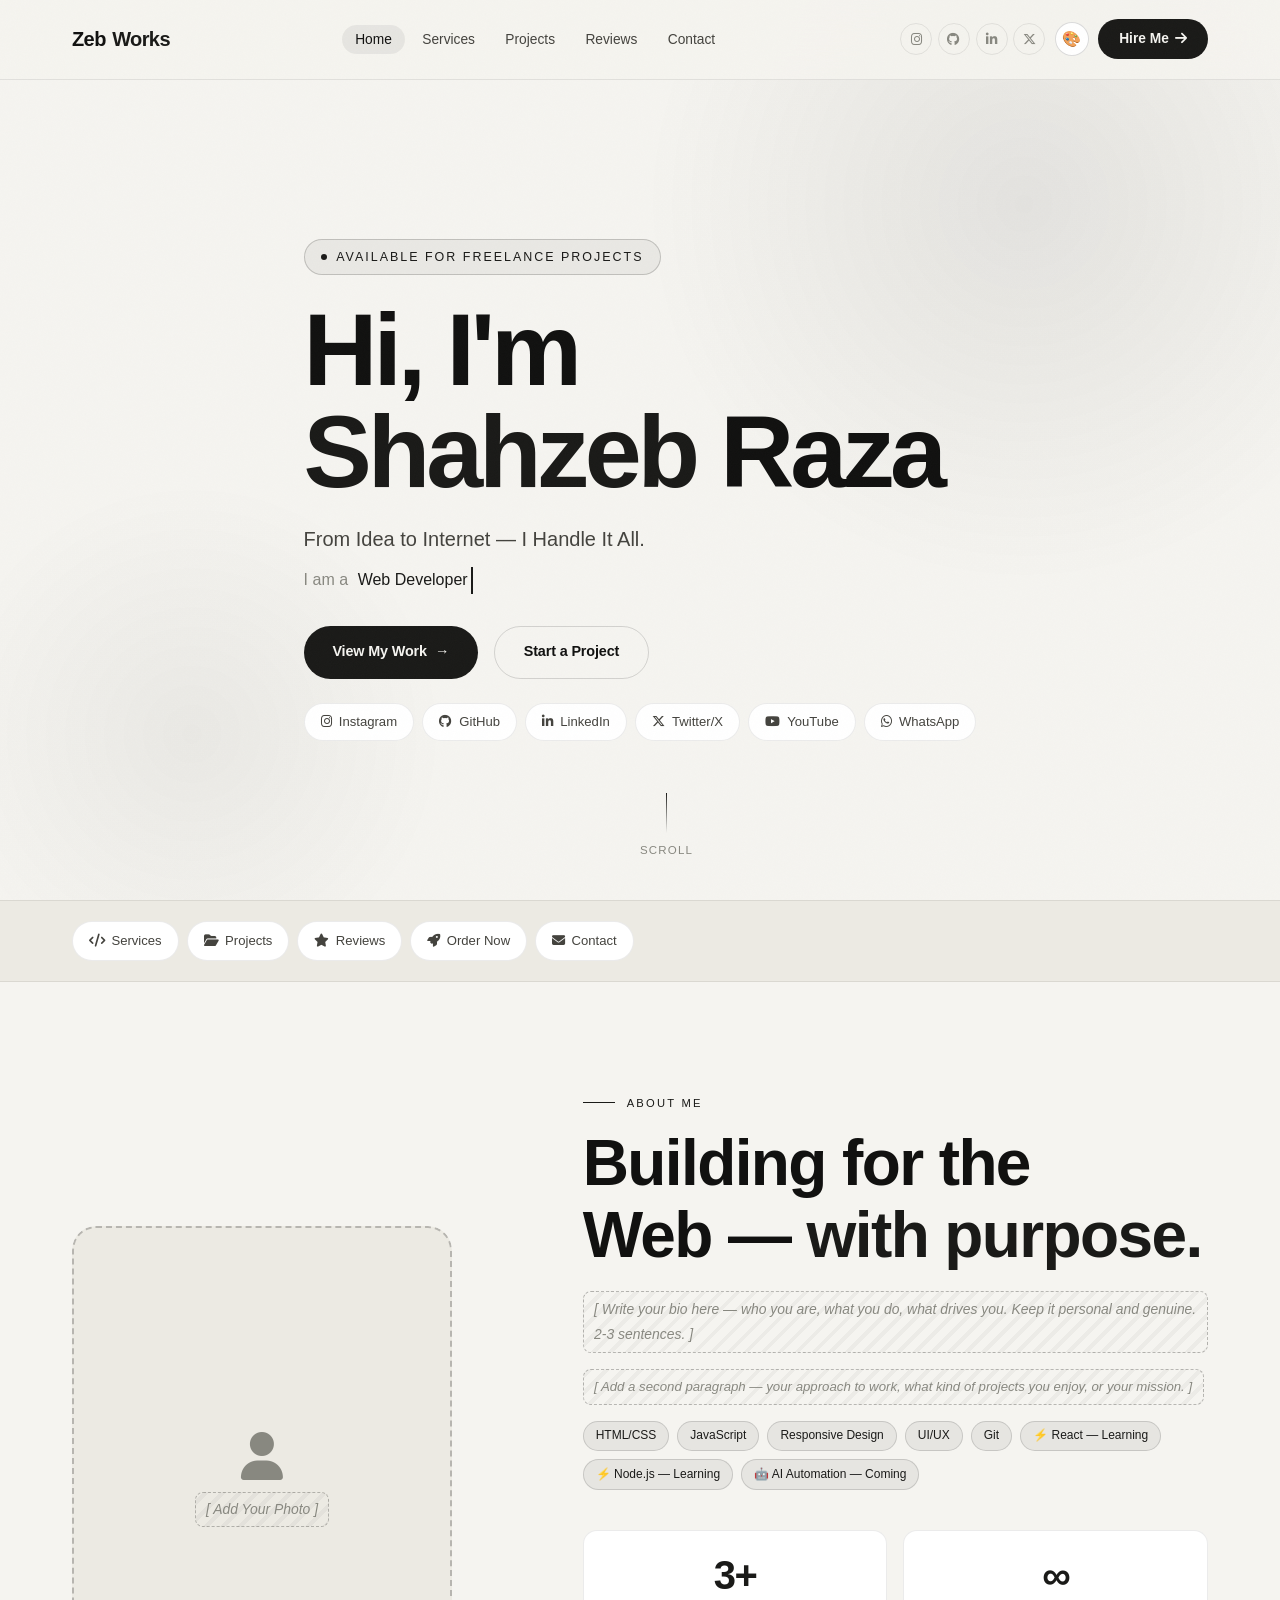
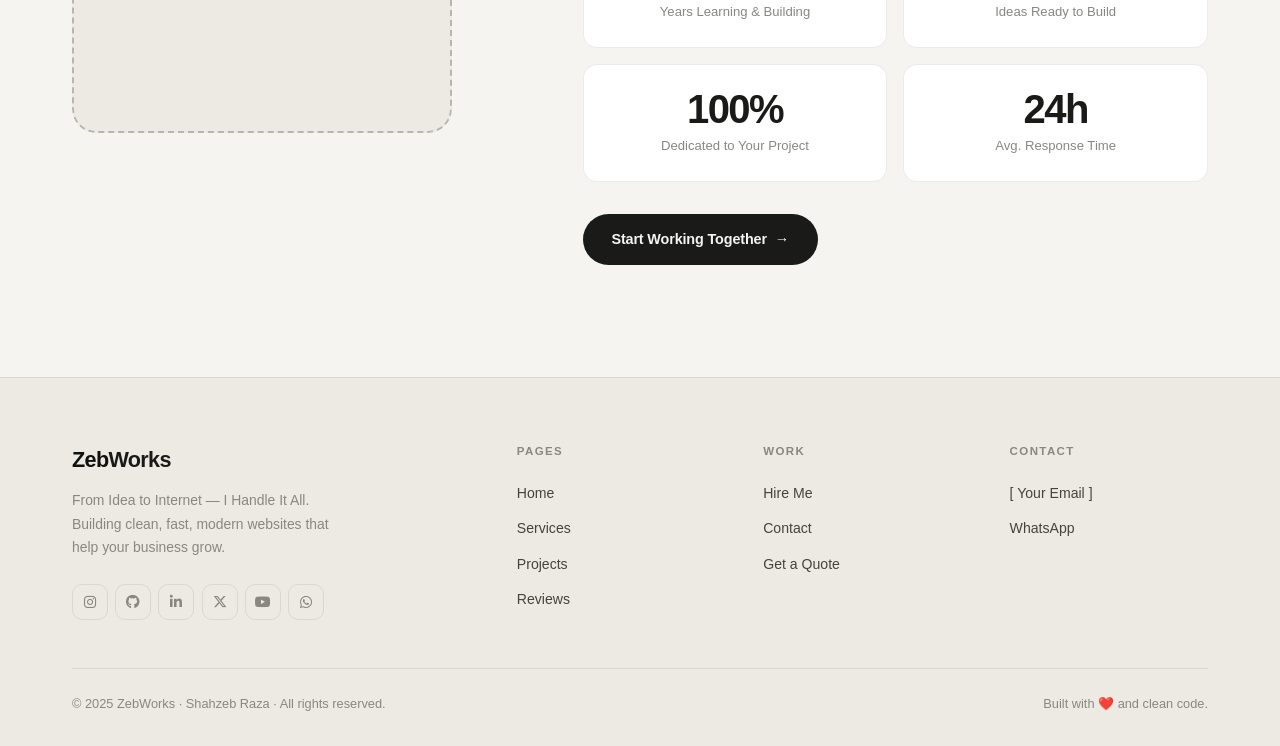
==== commit 97950398: "Update script source path in index.html" ====
--- a/index.html
+++ b/index.html
@@ -464,6 +464,6 @@
   </div>
 </footer>
 
-<script src="js/theme.js"></script>
+<script src="theme.js"></script>
 </body>
 </html>
